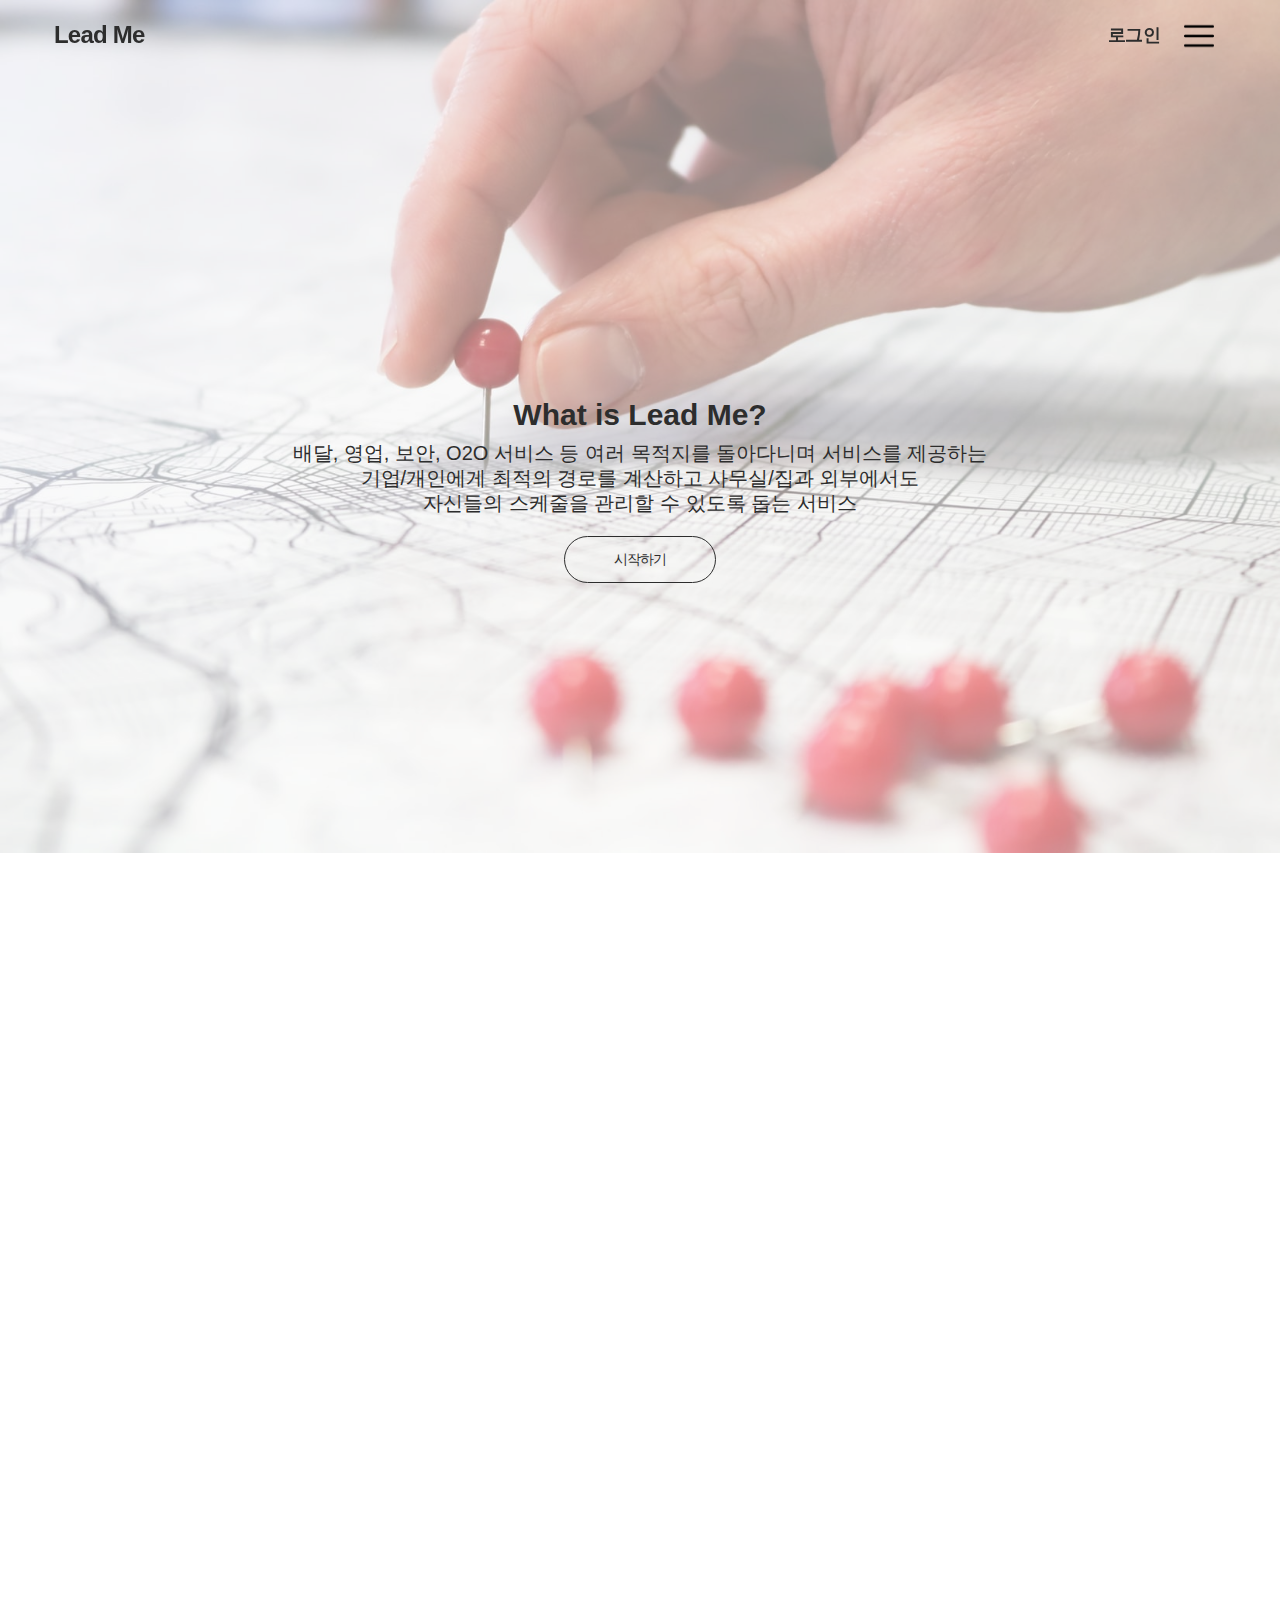
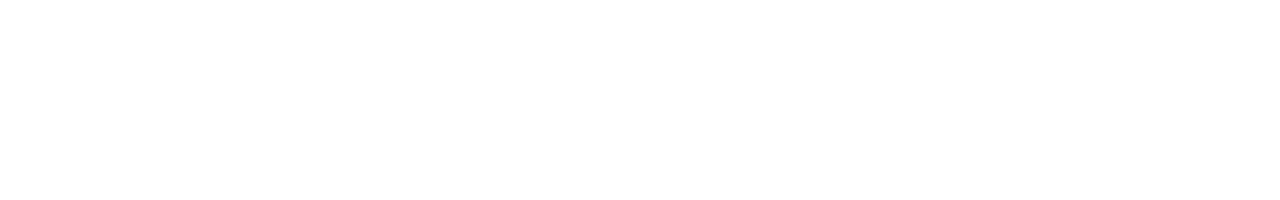
==== index.html @ 5bc0b18f "Add files via upload" ====
<!DOCTYPE html>
<html lang="ko">
<head>
    <meta charset="UTF-8">
    <meta http-equiv="X-UA-Compatible" content="IE=edge">
    <meta name="viewport" content="width=device-width, initial-scale=1.0">
    <link href="css/layout.css" rel="stylesheet" type="text/css">
    <title>Lead&nbsp;Me</title>

   
</head>
<body>
    <div id="wrap">
        <!-- header -->
        <div id="header_wrap" class="clearfix">
            <header>
                <div id="logo">
                    <h1><a href="#">Lead&nbsp;Me</a></h1>
                </div>
            </header>

            <nav>
                <ul class="clearfix">
                    <li><a href="#"><h2>로그인</h2></a></li>
                    <li><a href="#"><span><img src="img/icon/menu.png" alt="menu" /></span></a></li>
                </ul>
            </nav>
        </div>
        <!-- header -->

        <!-- main -->
        <section>
            <ul id="text_box">
                <li><h3>What is Lead Me?</h3></li>
                <li><p>배달, 영업, 보안, O2O 서비스 등 여러 목적지를 돌아다니며 서비스를 제공하는<br />
                    기업/개인에게 최적의 경로를 계산하고 사무실/집과 외부에서도<br />
                    자신들의 스케줄을 관리할 수 있도록 돕는 서비스</p></li>
                <li>
                    <a href="map.html">
                        <div>
                            <span>시작하기</span>
                        </div>
                    </a>
                </li>
            </ul>
        </section>
        <!-- main -->
    </div>
    <div id=main_bg>

    </div>
</body>
</html>
---- css/layout.css ----
@charset "utf-8";
@import url('https://fonts.googleapis.com/css2?family=Noto+Sans+KR:wght@100;300;400;500;700;900&display=swap');

@-ms-viewport{width:device-width;}
@-o-viewport{width:device-width;}
@-moz-viewport{width:device-width;}
@-webkit-viewport{width:device-width;}
@viewport{width:device-width;}

body { background:#fff;;font-family:"Noto+Sans+KR", sans-serif;font-size:12px;color:#2d2d2d;line-height:100%;font-weight:normal;padding:0px;margin:0px;letter-spacing:-0px; overflow: hidden;}
html, body { width:100%;height:100%;letter-spacing:0px; }
div, p, ul, li, table, th, td, textarea, input, span, form, h1, h2, h3, h4, h5, h6, dt, dl, dd, em, sup {padding:0px;margin:0px;}
ul, ol, dl, dd, dt, li { list-style-type:none;margin:0;padding:0px;line-height:100%;font-size:12px;color:#5b5b5b;letter-spacing:0px; }
form, fieldset, p {margin:0;padding:0;border:0;}
img {border:0;vertical-align:middle;outline:none;}


a,a:link,a:visited,a:active{color:#2d2d2d;letter-spacing:normal;text-decoration:none;letter-spacing:-0.8px;}
a:hover{color:#575757;text-decoration:none;}

.clearfix::after{content: ""; display: block; clear: both;}


#wrap{width:100%;
    height: 100%;
    margin: 0 auto;
    }

#header_wrap{width: 100%;
            height: 70px;
            position: fixed;
            z-index: 9999;}

header{width: 10%;
        height: 70px;
        float: left;
        }

#logo{width: 20px;
    text-align: center;
    margin: 0 auto;
    line-height: 70px;}

nav{width: 15%;
    height: 70px;
    float: right;}

nav li{width: 48%;
    height: 35px;
    float: left;
    margin-left: 2%;}

nav li:nth-child(1){margin-left: 0;}

nav li h2{text-align: center;
        line-height: 70px;}
nav li img{width: 30px;
        height: 30px;
        }
nav li span{line-height: 70px;}


section{width: 100%;
        height: 120%;
        position: relative;}


#text_box{width: 100%;
    text-align: center;
    position:absolute;
    top:45%; 
    left:50%;
    transform: translate(-50%, -50%);
    }

#text_box li{margin-top: 20px;
    color:#2d2d2d;}

#text_box h3{font-size: 30px;}

#text_box p{font-size: 20px;
        line-height: 25px;}

#text_box span{width:150px;
    height: 45px;
    display: block;
    margin: 0 auto;
    border: solid 1px #2d2d2d;
    border-radius: 100px;
    line-height: 45px;
    font-size: 14px;
    color: #2d2d2d;}

#text_box span:hover{background-color: #fff;
                border:solid 1px #fff;}

#main_bg{width: 100%;
        height: 200%;
        position: absolute;
        top:0;
        z-index: -1;
        background-image: url("../img/1.jpeg");
        background-size: contain;
        background-repeat: no-repeat;
        opacity: 0.5;}


/* map */

#header_wrap_map{width: 100%;
    height: 70px;
    position: fixed;
    background-color: #fff;
    border-bottom: solid 1px #ddd;
    z-index: 9999;}

#side_menu{width: 70px;
        height: 1200px;
        background-color: #ddd;
        float: right;
        border-left: solid #fff 1px;
        z-index: 8888;}


#sub_bg{width: 100%;
        height: 200%;
        position: absolute;
        top:0;
        z-index: -1;
        background-image: url("../img/2.png");
        background-size: cover;
        background-repeat: no-repeat;
        }
/* map */
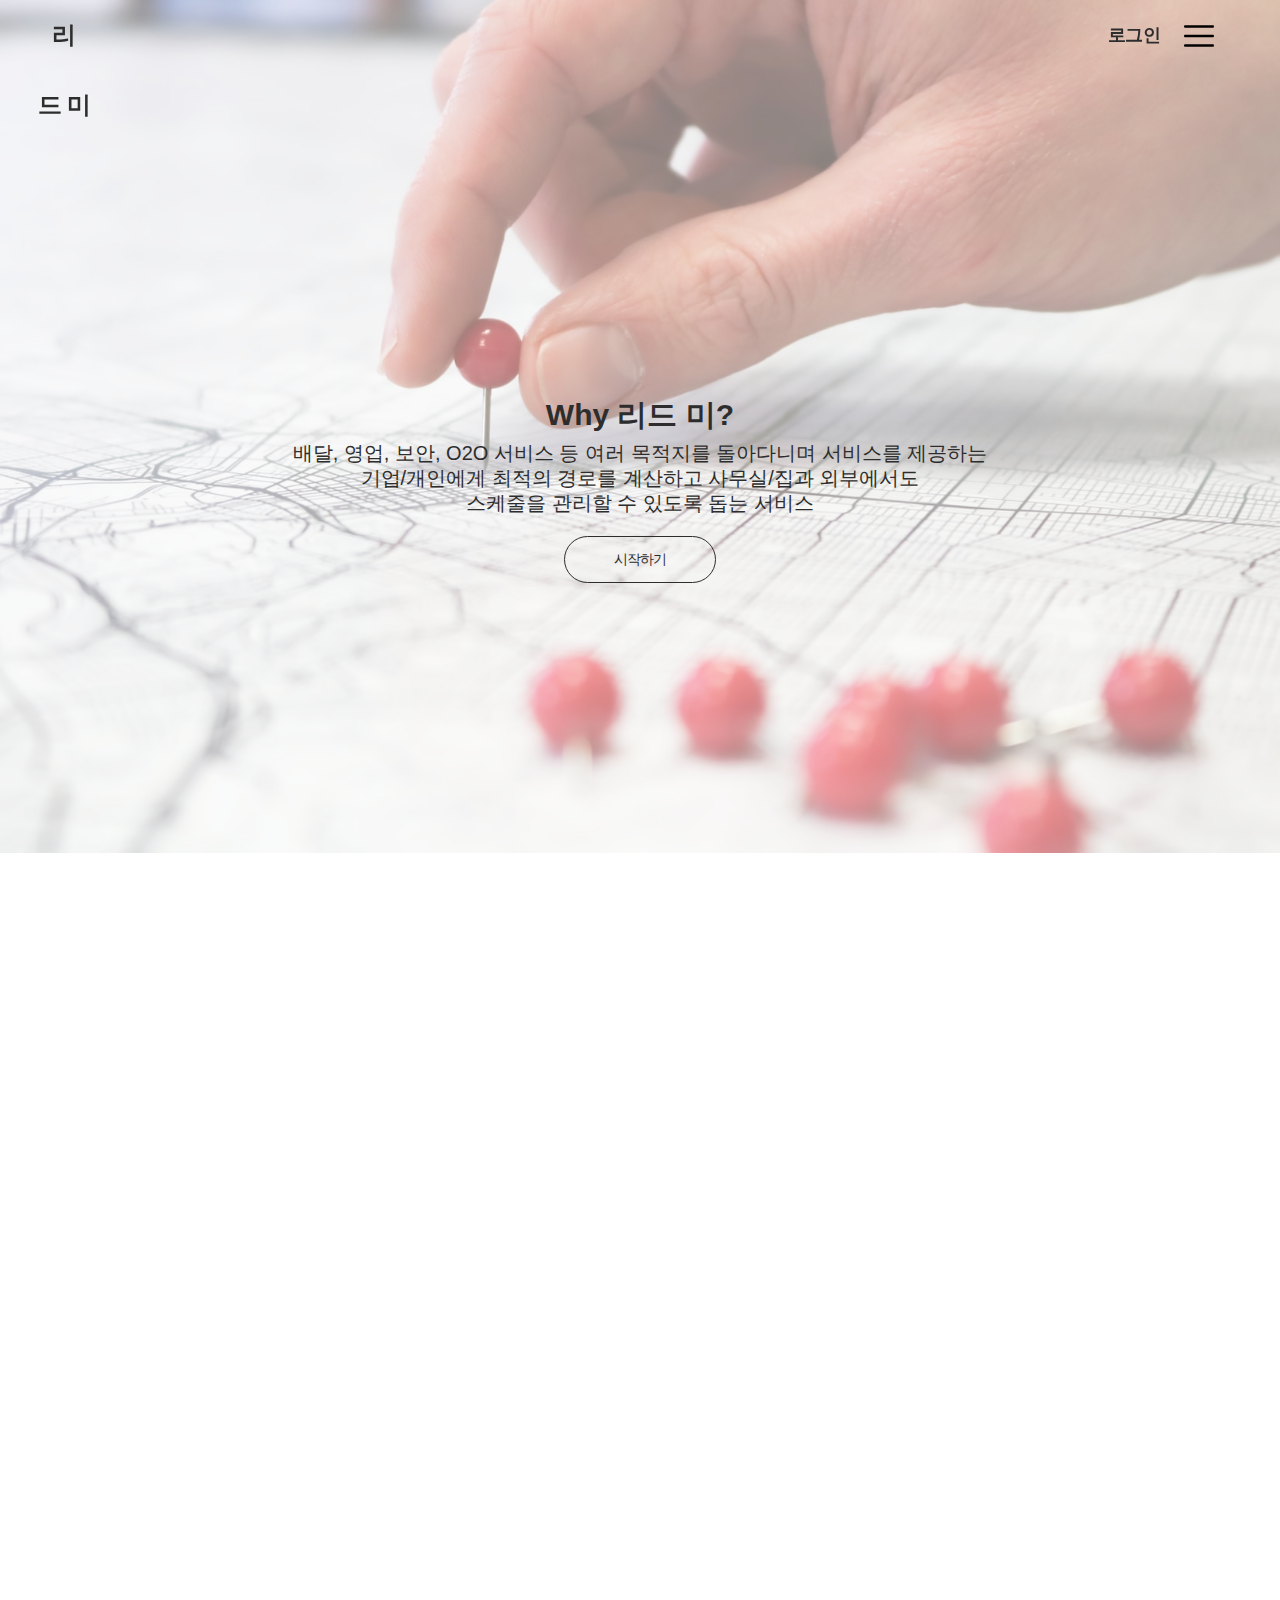
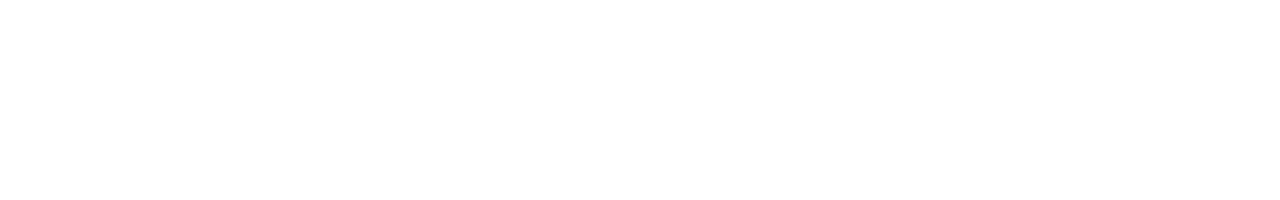
==== commit c344fe41: "Add files via upload" ====
--- a/index.html
+++ b/index.html
@@ -15,14 +15,14 @@
         <div id="header_wrap" class="clearfix">
             <header>
                 <div id="logo">
-                    <h1><a href="#">Lead&nbsp;Me</a></h1>
+                    <h1><a href="#">리드&nbsp;미</a></h1>
                 </div>
             </header>
 
             <nav>
                 <ul class="clearfix">
                     <li><a href="#"><h2>로그인</h2></a></li>
-                    <li><a href="#"><span><img src="img/icon/menu.png" alt="menu" /></span></a></li>
+                    <li><a href="#"><span><img src="[data-uri]" /></span></a></li>
                 </ul>
             </nav>
         </div>
@@ -31,10 +31,10 @@
         <!-- main -->
         <section>
             <ul id="text_box">
-                <li><h3>What is Lead Me?</h3></li>
+                <li><h3>Why 리드&nbsp;미?</h3></li>
                 <li><p>배달, 영업, 보안, O2O 서비스 등 여러 목적지를 돌아다니며 서비스를 제공하는<br />
                     기업/개인에게 최적의 경로를 계산하고 사무실/집과 외부에서도<br />
-                    자신들의 스케줄을 관리할 수 있도록 돕는 서비스</p></li>
+                    스케줄을 관리할 수 있도록 돕는 서비스</p></li>
                 <li>
                     <a href="map.html">
                         <div>
--- a/css/layout.css
+++ b/css/layout.css
@@ -36,7 +36,7 @@
         float: left;
         }
 
-#logo{width: 20px;
+#logo{width: 70px;
     text-align: center;
     margin: 0 auto;
     line-height: 70px;}
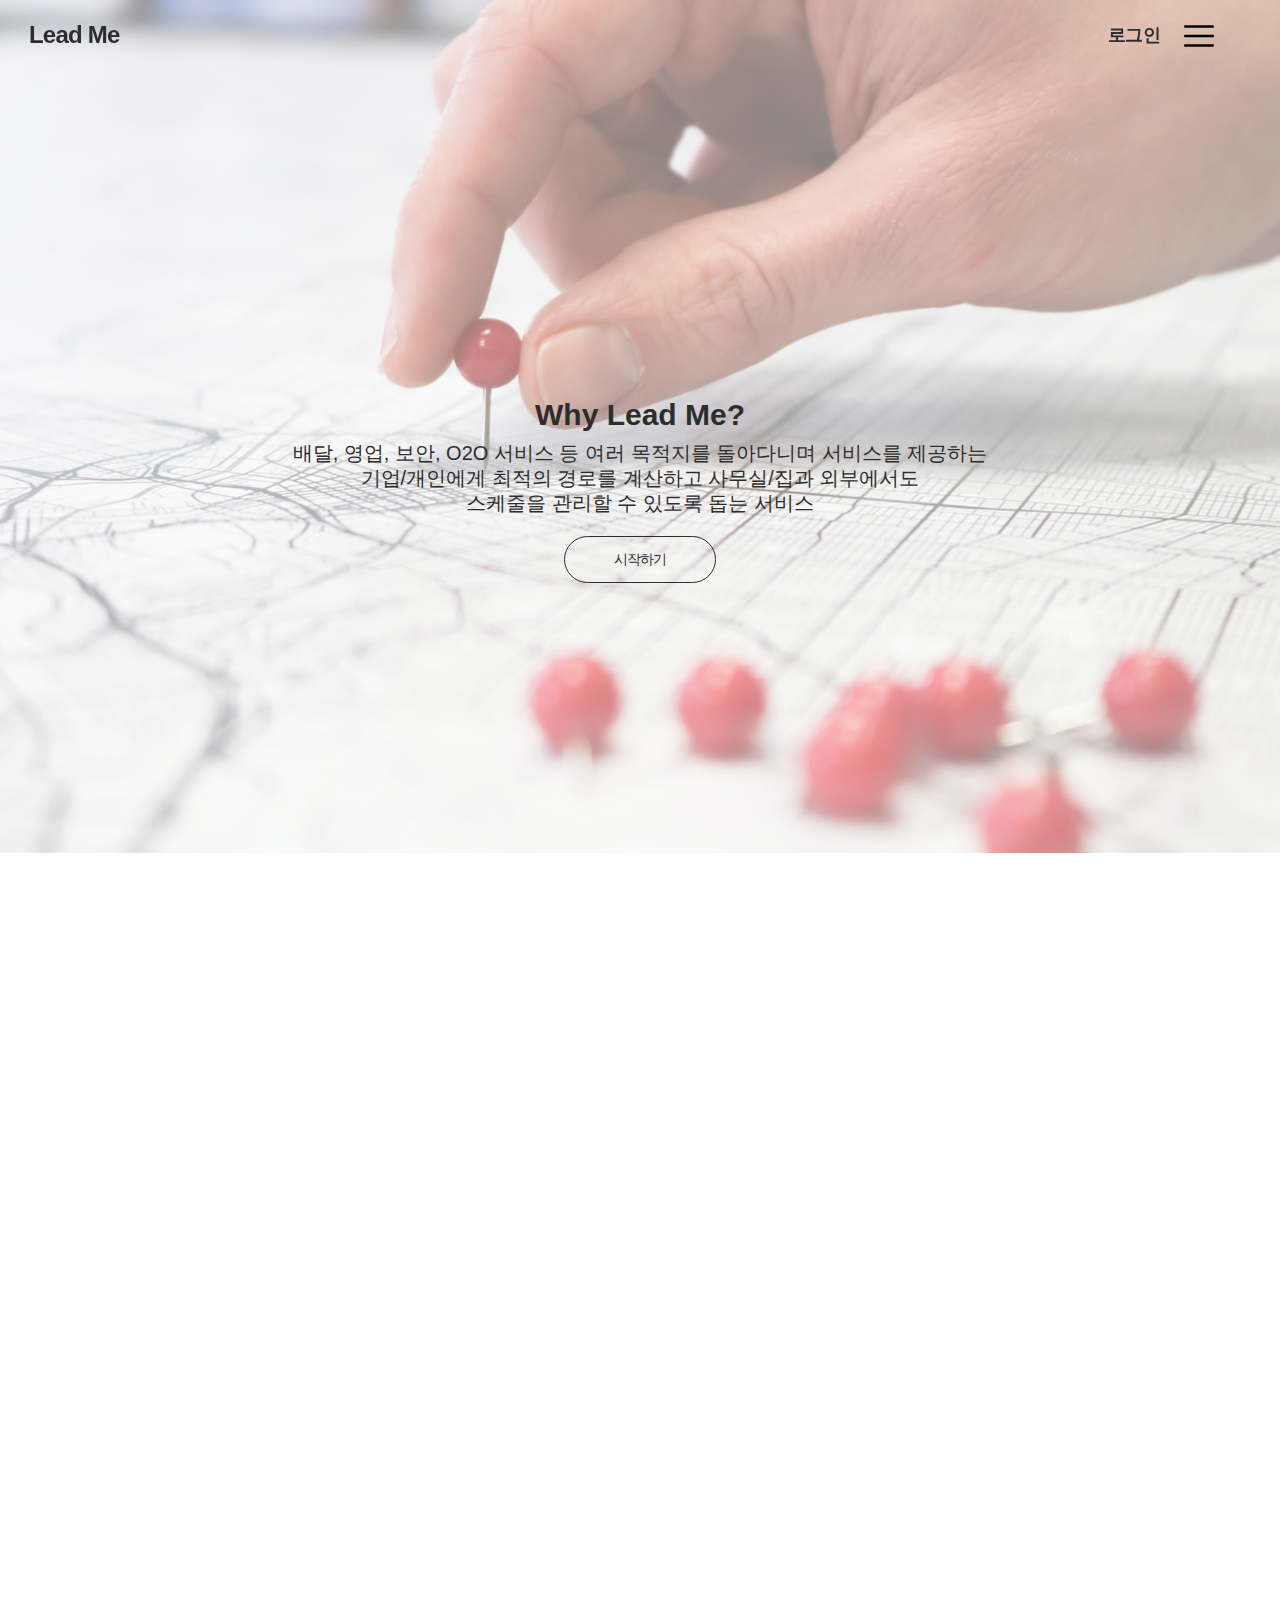
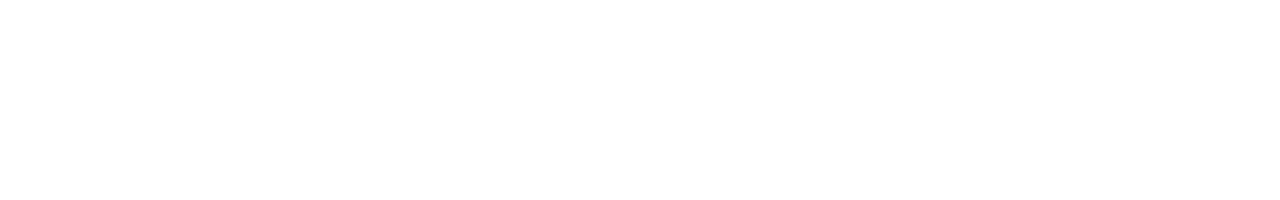
==== commit 48762efb: "Add files via upload" ====
--- a/index.html
+++ b/index.html
@@ -7,6 +7,9 @@
     <link href="css/layout.css" rel="stylesheet" type="text/css">
     <title>Lead&nbsp;Me</title>
 
+
+
+
    
 </head>
 <body>
@@ -15,7 +18,7 @@
         <div id="header_wrap" class="clearfix">
             <header>
                 <div id="logo">
-                    <h1><a href="#">리드&nbsp;미</a></h1>
+                    <h1><a href="#">Lead&nbsp;Me</a></h1>
                 </div>
             </header>
 
@@ -31,7 +34,7 @@
         <!-- main -->
         <section>
             <ul id="text_box">
-                <li><h3>Why 리드&nbsp;미?</h3></li>
+                <li><h3>Why Lead&nbsp;Me?</h3></li>
                 <li><p>배달, 영업, 보안, O2O 서비스 등 여러 목적지를 돌아다니며 서비스를 제공하는<br />
                     기업/개인에게 최적의 경로를 계산하고 사무실/집과 외부에서도<br />
                     스케줄을 관리할 수 있도록 돕는 서비스</p></li>
--- a/css/layout.css
+++ b/css/layout.css
@@ -118,8 +118,40 @@
         height: 1200px;
         background-color: #ddd;
         float: right;
-        border-left: solid #fff 1px;
-        z-index: 8888;}
+        z-index: 8888;
+        margin-top: 70px;
+        position: relative;
+        }
+
+#side_menu li{width: 35px;
+            height: 35px;
+            margin: 0 auto;
+            margin-top: 30px;
+            cursor: pointer;}
+
+#side_menu img{width:35px;}
+
+#side_con{width:400px;
+    height: 1200px;
+    float: right;
+    margin-top: 70px;}
+
+#side_con li{width: 400px;
+        height: 1200px;
+        position:absolute;
+        background-color: #efefef;
+        }
+
+#side_con li:nth-child(1){margin-left: 400px;
+    background-color: aqua;}
+/* #side_con li:nth-child(2){margin-left: 400px;} */
+#side_con li:nth-child(3){margin-left: 400px;
+    background-color: blue;}
+#side_con li:nth-child(4){margin-left: 400px;
+    background-color: yellow;}
+
+
+
 
 
 #sub_bg{width: 100%;
@@ -131,4 +163,51 @@
         background-size: cover;
         background-repeat: no-repeat;
         }
-/* map */+/* map */
+
+/* map_con */
+
+#map{text-align: center;}
+
+.side_wrap{width:300px;
+    height: 100vh;
+    margin: 0 auto;}
+
+.title{margin-top: 30px;}
+
+#account_list{width: 150px;
+        height: 30px;
+        margin: 0 auto;
+        background-color: #ddd;
+        margin-top: 30px;
+        line-height: 30px;
+        border-radius: 100px;
+        cursor: pointer;}
+
+#start{margin-top: 30px;
+    text-align: left;}
+
+.place{width: 100%;
+    margin-top: 20px;}
+
+#add{width:30px;
+    height: 30px;
+    background-color: #ddd;
+    line-height: 32px;
+    border-radius: 100px;
+    margin: 0 auto;
+    margin-top: 30px;}
+
+#add:hover{background-color: #2d2d2d;
+            color:#fff;}
+
+
+#info{margin-top: 40px;}
+
+.subtitle2{text-align: left;
+        font-size: 18px;
+        margin-top:30px;}
+    
+
+
+/* map_con */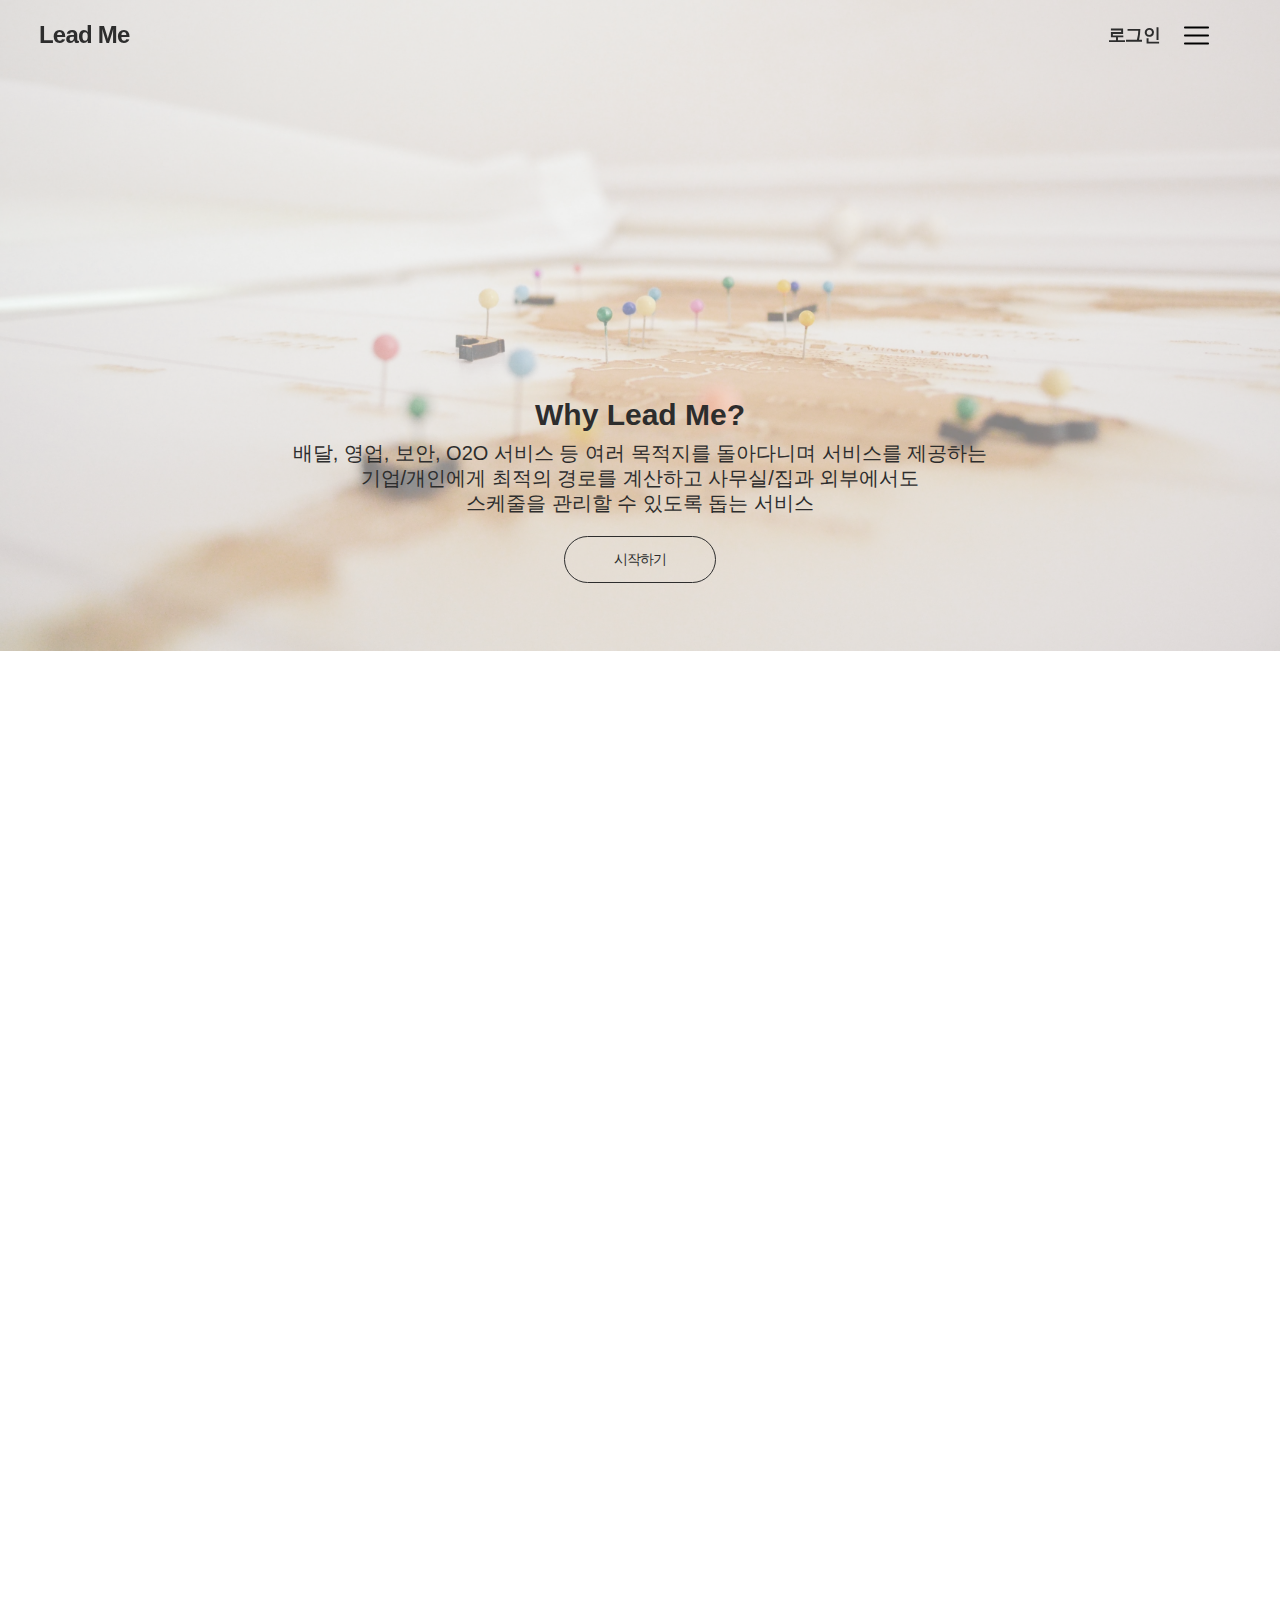
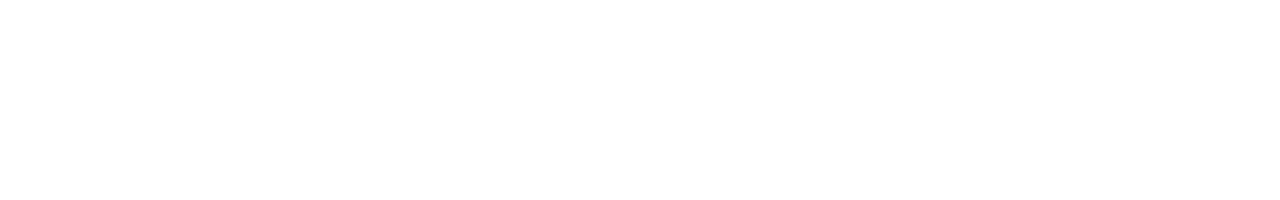
==== commit deffa551: "Add files via upload" ====
--- a/index.html
+++ b/index.html
@@ -4,7 +4,7 @@
     <meta charset="UTF-8">
     <meta http-equiv="X-UA-Compatible" content="IE=edge">
     <meta name="viewport" content="width=device-width, initial-scale=1.0">
-    <link href="css/layout.css" rel="stylesheet" type="text/css">
+    <link href="css/intro.css" rel="stylesheet" type="text/css">
     <title>Lead&nbsp;Me</title>
 
 
@@ -40,7 +40,7 @@
                     스케줄을 관리할 수 있도록 돕는 서비스</p></li>
                 <li>
                     <a href="map.html">
-                        <div>
+                        <div id="start_btn">
                             <span>시작하기</span>
                         </div>
                     </a>
--- a/css/intro.css
+++ b/css/intro.css
@@ -0,0 +1,110 @@
+@charset "utf-8";
+@import url('https://fonts.googleapis.com/css2?family=Noto+Sans+KR:wght@100;300;400;500;700;900&display=swap');
+
+@-ms-viewport{width:device-width;}
+@-o-viewport{width:device-width;}
+@-moz-viewport{width:device-width;}
+@-webkit-viewport{width:device-width;}
+@viewport{width:device-width;}
+
+body { background:#fff;;font-family:"Noto+Sans+KR", sans-serif;font-size:12px;color:#2d2d2d;line-height:100%;font-weight:normal;padding:0px;margin:0px;letter-spacing:-0px; overflow: hidden;}
+html, body { width:100%;height:100%;letter-spacing:0px; }
+div, p, ul, li, table, th, td, textarea, input, span, form, h1, h2, h3, h4, h5, h6, dt, dl, dd, em, sup {padding:0px;margin:0px;}
+ul, ol, dl, dd, dt, li { list-style-type:none;margin:0;padding:0px;line-height:100%;font-size:12px;color:#5b5b5b;letter-spacing:0px; }
+form, fieldset, p {margin:0;padding:0;border:0;}
+img {border:0;vertical-align:middle;outline:none;}
+
+
+a,a:link,a:visited,a:active{color:#2d2d2d;letter-spacing:normal;text-decoration:none;letter-spacing:-0.8px;}
+a:hover{color:#575757;text-decoration:none;}
+
+.clearfix::after{content: ""; display: block; clear: both;}
+
+
+#wrap{width:100%;
+    height: 100%;
+    margin: 0 auto;
+    }
+
+#header_wrap{width: 100%;
+            height: 70px;
+            position: fixed;
+            z-index: 9999;}
+
+header{width: 10%;
+        height: 70px;
+        float: left;
+        }
+
+#logo{width: 50px;
+    text-align: center;
+    margin: 0 auto;
+    line-height: 70px;}
+
+nav{width: 15%;
+    height: 70px;
+    float: right;}
+
+nav li{width: 48%;
+    height: 70px;
+    float: left;
+    margin-left: 2%;}
+
+nav li:nth-child(1){margin-left: 0;}
+
+nav li h2{text-align: center;
+        line-height: 70px;}
+nav li img{width: 25px;
+        height: 25px;
+        }
+nav li span{line-height: 70px;}
+
+
+section{width: 100%;
+        height: 120%;
+        position: relative;}
+
+
+#text_box{width: 100%;
+    text-align: center;
+    position:absolute;
+    display: inline-block;
+    top:45%; 
+    left:50%;
+    transform: translate(-50%, -50%);
+    }
+
+#text_box li{margin-top: 20px;
+    color:#2d2d2d;}
+
+#text_box h3{font-size: 30px;}
+
+#text_box p{font-size: 20px;
+        line-height: 25px;}
+
+#text_box span{width:150px;
+    height: 45px;
+    display: inline-block;
+    margin: 0 auto;
+    border: solid 1px #2d2d2d;
+    border-radius: 100px;
+    line-height: 45px;
+    font-size: 14px;
+    color: #2d2d2d;}
+
+#text_box span:hover{background-color: #fff;
+                border:solid 1px #fff;}
+
+#start_btn{display: inline-block;}
+
+#main_bg{width: 100%;
+        height: 200%;
+        position: absolute;
+        top:0;
+        z-index: -1;
+        background-image: url("../img/bg1.jpg");
+        background-size: contain;
+        background-repeat: no-repeat;
+        opacity: 0.5;}
+
+        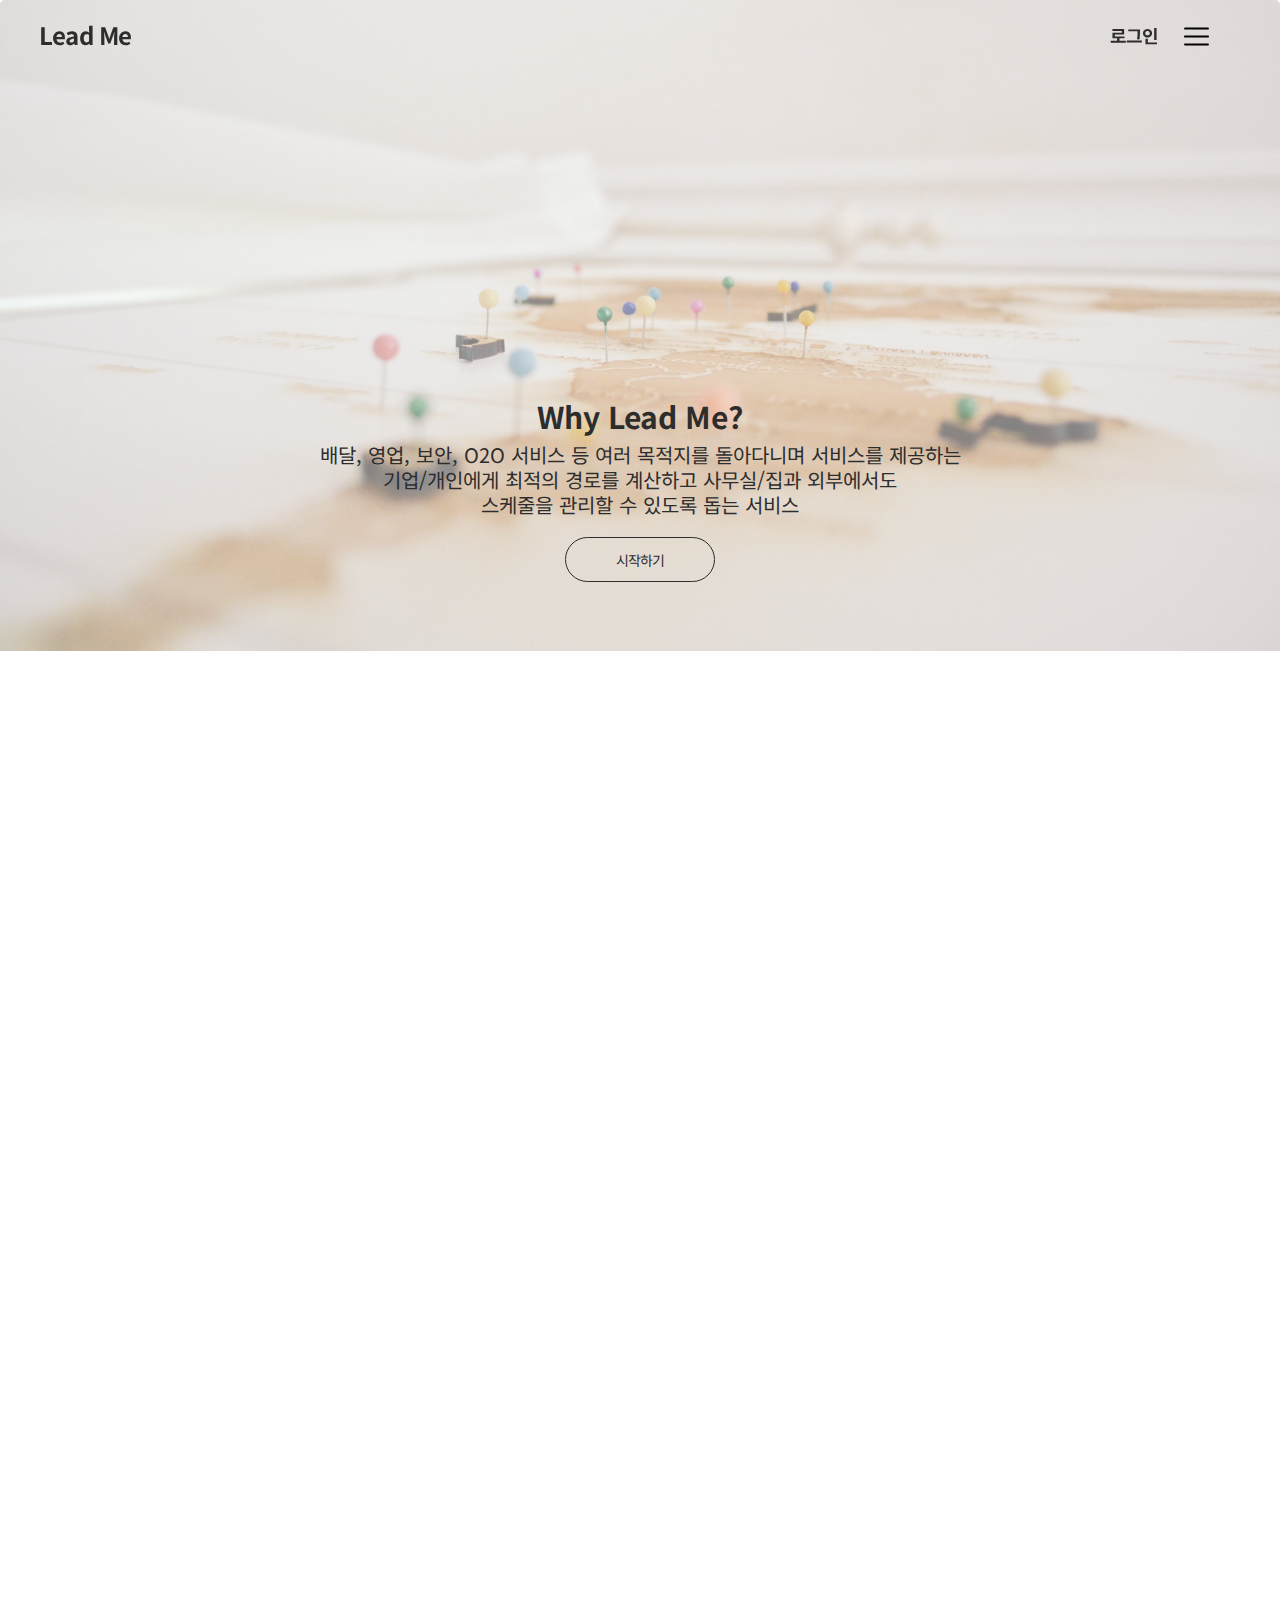
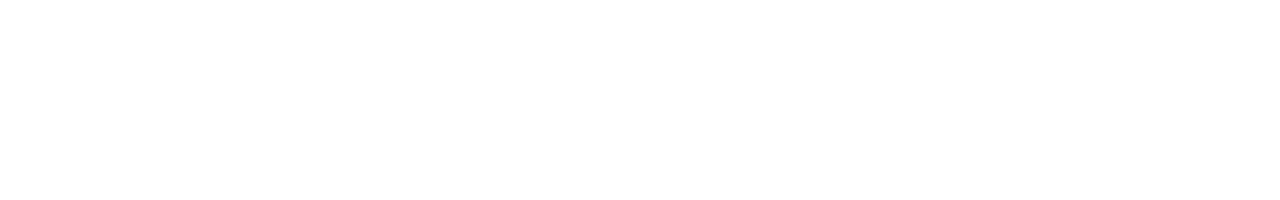
==== commit 87e19d48: "Add files via upload" ====
--- a/index.html
+++ b/index.html
@@ -6,6 +6,8 @@
     <meta name="viewport" content="width=device-width, initial-scale=1.0">
     <link href="css/intro.css" rel="stylesheet" type="text/css">
     <title>Lead&nbsp;Me</title>
+    <script src="jquery-3.6.0.js" type="text/javascript" text="javascript"></script>
+    <script src="map.js" type="text/javascript" text="javascript"></script>
 
 
 
@@ -24,10 +26,25 @@
 
             <nav>
                 <ul class="clearfix">
-                    <li><a href="#"><h2>로그인</h2></a></li>
-                    <li><a href="#"><span><img src="[data-uri]" /></span></a></li>
+                    <li><a href="login.html"><h2>로그인</h2></a></li>
+                    <li><a href="#"><span id="menu_btn2"><img src="[data-uri]" /></span></a></li>
                 </ul>
             </nav>
+        </div>
+        <div id="menu_box2">
+            <div id="box_wrap">
+                
+                <div>
+                    <a href="#"><h5>Lead Me</h5></a>
+                    <a href="#"><h5>Lead Me</h5></a>
+                    <a href="#"><h5>Lead Me</h5></a>
+                    <a href="#"><h5>Lead Me</h5></a>
+                    <a href="#"><h5>Lead Me</h5></a>
+                </div>
+                <div id="copy">
+                    <span>Copyright Lead Me</span>
+                </div>
+            </div>
         </div>
         <!-- header -->
 
@@ -39,7 +56,7 @@
                     기업/개인에게 최적의 경로를 계산하고 사무실/집과 외부에서도<br />
                     스케줄을 관리할 수 있도록 돕는 서비스</p></li>
                 <li>
-                    <a href="map.html">
+                    <a href="main.html">
                         <div id="start_btn">
                             <span>시작하기</span>
                         </div>
--- a/css/intro.css
+++ b/css/intro.css
@@ -29,7 +29,8 @@
 #header_wrap{width: 100%;
             height: 70px;
             position: fixed;
-            z-index: 9999;}
+            z-index: 9999;
+            }
 
 header{width: 10%;
         height: 70px;
@@ -92,8 +93,9 @@
     font-size: 14px;
     color: #2d2d2d;}
 
-#text_box span:hover{background-color: #fff;
-                border:solid 1px #fff;}
+#text_box span:hover{background-color: mediumseagreen;
+                border:solid 1px mediumseagreen;
+                color: #fff;}
 
 #start_btn{display: inline-block;}
 
@@ -107,4 +109,90 @@
         background-repeat: no-repeat;
         opacity: 0.5;}
 
-        +        #menu_box2{width: 400px;
+            height: 100vh;
+            position: absolute;
+            right: -400px;
+            background-color: #efefef;}
+
+
+            #box_wrap{width: 340px;
+                height: 100vh;
+                margin: 0 auto;
+                text-align: center;
+                position: relative;}
+            
+            #box_wrap div:nth-child(1){
+                margin-top: 100px;
+                }
+            
+            #box_wrap h5{
+                line-height: 50px;
+                font-size: 15px;
+            }
+            #box_wrap h5:hover{transform: scale(110%);}
+            
+            #copy{width: 100%;
+                position: absolute;
+                bottom:200px;}
+
+
+
+/* login */
+
+* {
+    box-sizing: border-box;
+    font-family: 'Noto Sans KR', sans-serif;
+    border-radius: 5px;
+  }
+   
+  body {
+    margin: 0;
+    background-color: #fff;
+  }
+   
+  .login-form {
+      width: 300px;
+      background-color: #EEEFF1;
+      margin-right: auto;
+      margin-left: auto;
+      margin-top: 50px;
+      padding: 20px;
+      text-align: center;
+      border: none;
+      position: absolute;
+      top:35%; 
+      left:50%;
+      transform: translate(-50%, -50%);
+      
+  }
+   
+  .text-field {
+        font-size: 14px;
+        padding: 10px;
+        border: none;
+        width: 260px;
+        margin-bottom: 10px;
+   
+  }
+   
+  .submit-btn {
+    font-size: 14px;
+    border: none;
+    padding: 10px;
+    width: 260px;
+    background-color: mediumseagreen;
+    margin-bottom: 30px;
+    color: white;
+  }
+   
+  .links {
+      text-align: center;
+      
+  }
+   
+  .links a {
+    font-size: 12px;
+    color: #9B9B9B;
+    margin-left: 20px;
+  }